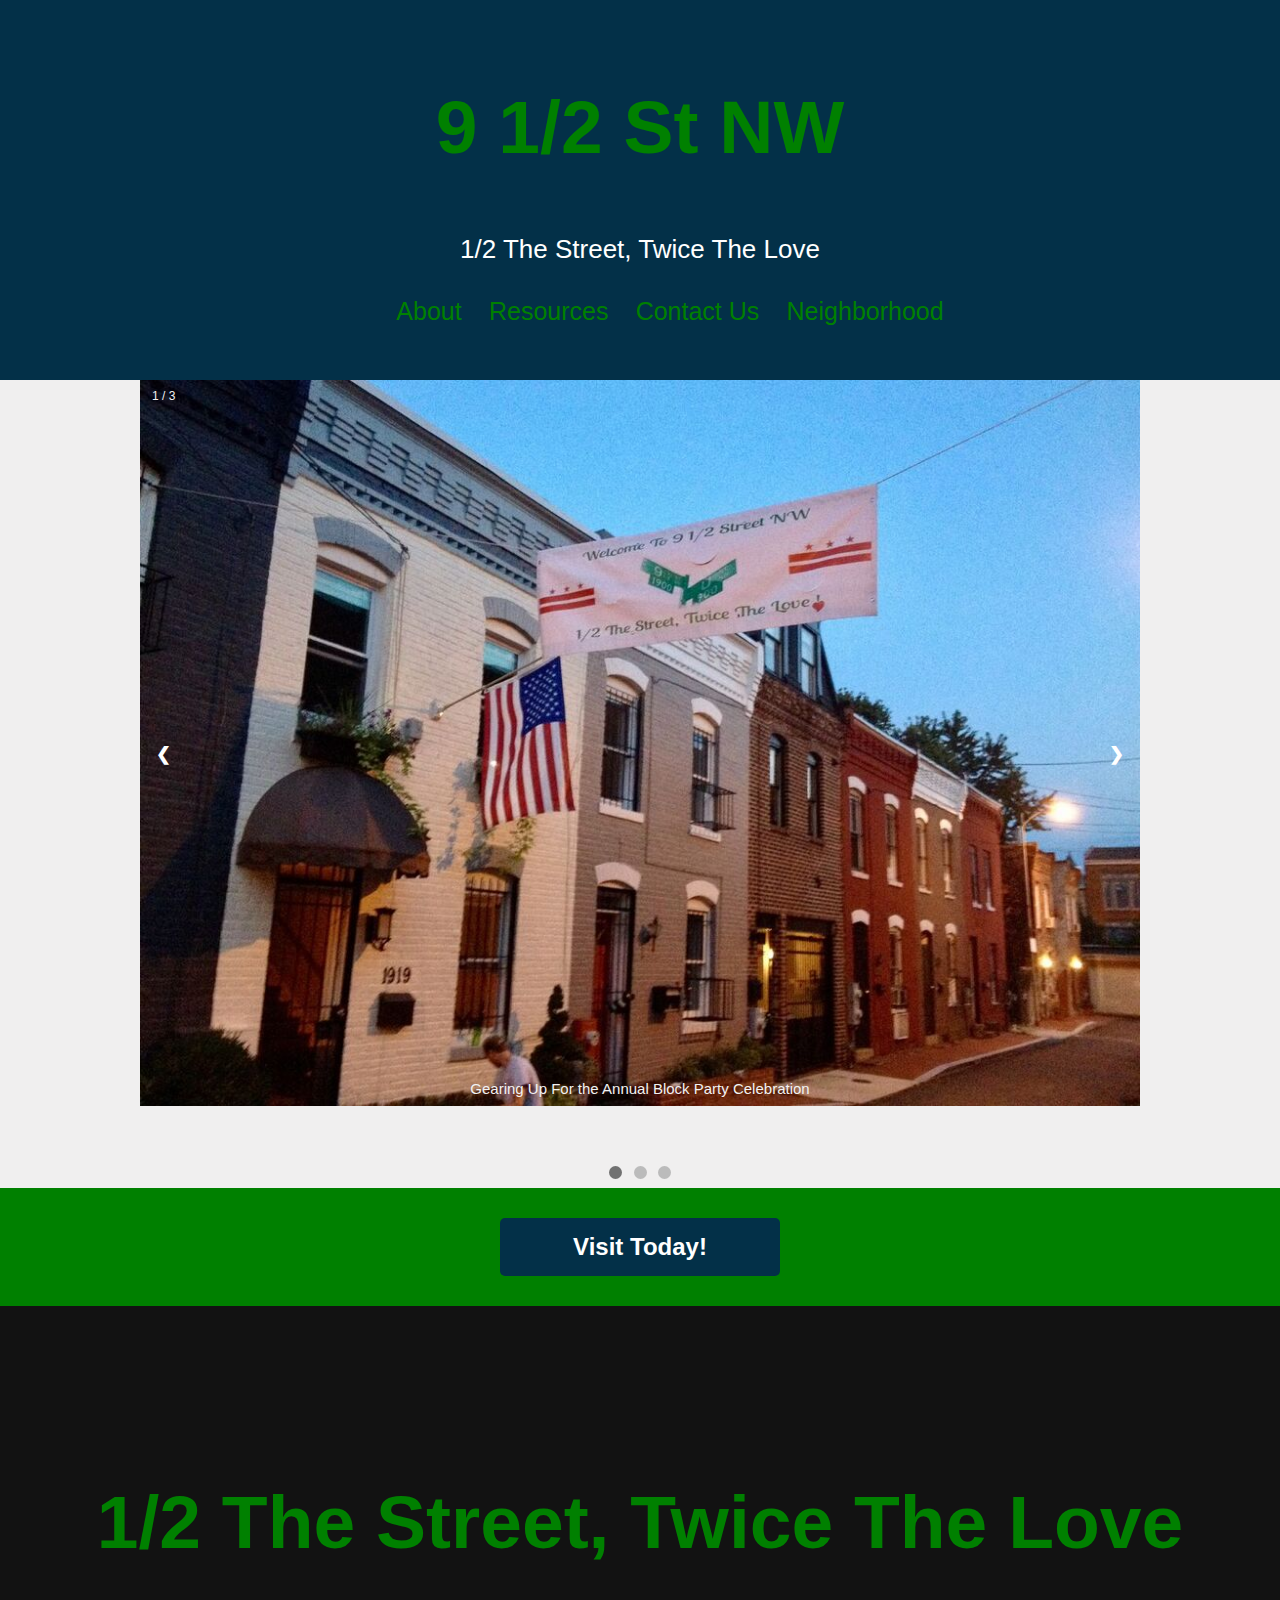
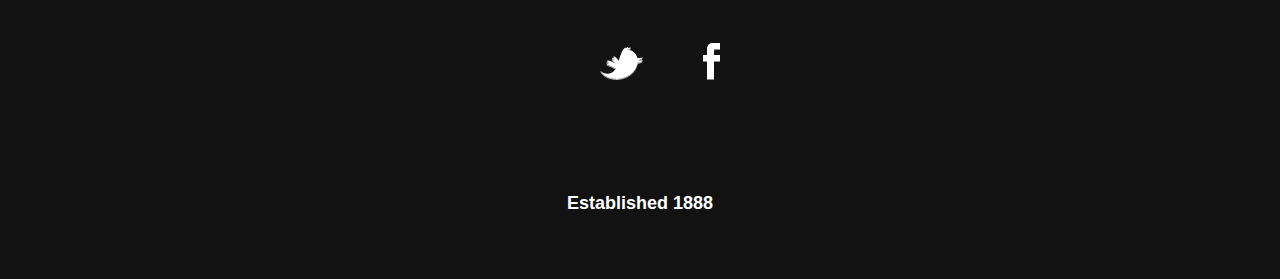
==== index.html @ 322190a6 "changes needed" ====
<!DOCTYPE html>
<html lang="en">
	<head>
    	<meta charset="utf-8">
    	<meta name="description" content="9 1/2 St NW - 1/2 The Street Twice The Love">
    	<meta name="viewport" content="width=device-width, initial-scale=1">
		<title>1/2 The Street Twice The Love</title>
		<link href="https://fonts.googleapis.com/css?family=Open+Sans" rel="stylesheet">
		<link href="https://maxcdn.bootstrapcdn.com/bootstrap/3.3.7/css/bootstrap.min.css">
		<!-- <link href='http://fonts.googleapis.com/css?family=Open+Sans:300italic,300,600,800' rel='stylesheet' type='text/css'> -->
		<link rel="stylesheet" href="css/reset.css">
		<link rel="stylesheet" href="neighborhood/neighborhood.css">
	</head>
	<body>
		<header class="neighborhood-header">
			<div class="container-fluid">
				<h1 class="logo">9 1/2 St NW</h1>
					<p>1/2 The Street, Twice The Love</p>
				<nav> 
					<ul>
						<li><a href="https://www.google.com/">About</a></li>
						<li><a href="https://www.google.com/">Resources</a></li>
						<li><a href="https://www.google.com/">Contact Us</a></li>
						<li><a href="https://www.google.com/">Neighborhood</a></li>
					</ul>
				</nav>
			</div>
		</header>
		<div class="slideshow-container">
			<div class="mySlides fade">
	  			<div class="numbertext">1 / 3</div>
	  				<img src="neighborhood/home.jpg" style="width:100%">
	  				<div class="text">Gearing Up For the Annual Block Party Celebration</div>
				</div>
			<div class="mySlides fade">
	  			<div class="numbertext">2 / 3</div>
	  				<img src="neighborhood/street.jpg" style="width:100%">
	  				<div class="text">Welcome</div>
				</div>
			<div class="mySlides fade">
	  			<div class="numbertext">3 / 3</div>
	  				<img src="neighborhood/rainbow.jpg" style="width:100%">
	  			<div class="text">Beautiful Spring Day on 9 1/2 St</div>
		</div>
			<a class="prev" onclick="plusSlides(-1)">❮</a>
			<a class="next" onclick="plusSlides(1)">❯</a>
			</div>
	<br>
		<div style="text-align:center">
		  <span class="dot" onclick="currentSlide(1)"></span>
		  <span class="dot" onclick="currentSlide(2)"></span>
		  <span class="dot" onclick="currentSlide(3)"></span>
		</div>
		<aside id="bottom-cta">
			<a class="button blue" href="https://www.google.com/maps/place/1919+9+1%2F2+St+NW,+Washington,+DC+20001/@38.9163918,-77.0268932,17z/data=!3m1!4b1!4m5!3m4!1s0x89b7b7e5754b1da7:0xa96dc75c81c1c73!8m2!3d38.9163918!4d-77.0247045">Visit Today!</a>
		</aside>
		<footer class="neighborhood-site-footer">
			<h4 class="logo">1/2 The Street, Twice The Love</h4>

			<ul>
				<li><a href="#"><img src="neighborhood/images/twitter.png" alt="Twitter logo"></a></li>
				<li><a href="#"><img src="neighborhood/images/facebook.png" alt="Facebook logo"></a></li>
			</ul>

			<p class="copyright">Established 1888</p>
		</footer>		
		<script src="https://cdnjs.cloudflare.com/ajax/libs/jquery/3.1.1/jquery.js"></script>	
		<script src="neighborhood/neighborhood.js"></script>
	</body>
</html>
---- neighborhood/neighborhood.css ----
* {
 box-sizing: border-box;
}

.clearfix:after {
  content: ".";
  display: block;
  clear: both;
  visibility: hidden;
  line-height: 0;
  height: 0;
}

body {
  color: #043049;
  font-size: 26px;
  line-height: 1.4;
  color: #606161;
  font-family: 'Open Sans', Helvetica, Arial, sans-serif;
  font-weight: 300;
  background: #f0efef;
}

a {
  text-decoration: none;
}

.image{                         
  background: url("home.jpg") no-repeat center;
  width: 100%;
  background-size: cover; 
}

.container-fluid {
  width: 1100px;
  margin: 0 auto;
  text-align: center;
}

.logo {
  font-size: 75px;
  font-weight: 800;
  color: green;
}

.neighborhood-header {
  background: #033048;
  padding: 25px 0;
  overflow: hidden;
}

.neighborhood .logo {
  color: white;
  float: left;
}

.neighborhood-header nav {
  text-align: center;

}

p{
  color: white;
}

.neighborhood-header nav ul li {
  display: inline-block;
  margin: 0 0 0 20px;
  font-size: 25px;
}

.neighborhood-header nav ul li a {
  color: green;
}

.posts {
  width: 700px;
  display: inline-block;
  margin-right: 20px;
  vertical-align: top;
}
.neighborhood-category-sidebar {
  width: 240px;
  display: inline-block;
  vertical-align: top;
}
.post {
  border-bottom: 1px solid #043049;
  padding-bottom: 40px;
  margin-bottom: 40px;
}

.floater{
  font-size: .5em;
  background-color: gray;
  /*box-shadow: 0 0 5px;*/
  padding: 4%;
  width: 10%;
  /*background: rgba(255,255,255,.8);*/
  float: right;
  
}

.button {
  border-radius: 5px;
  font-weight: 800;
  padding: 12px 0;
  width: 280px;
  font-size: 28px;
  text-align: center;
  display: block;
  margin: 0 auto;
}

.yellow {
  background: green;
  color: #033048;
}

.blue {
  background: #033048;
  color: #fff;
  font-size: 24px;
}

#bottom-cta {
  background: green;
  padding: 30px;
  text-align: center;
}

.neighborhood-site-footer {
  background: #121212;
  padding: 65px 0 45px;
  text-align: center;
}

.neighborhood-site-footer .logo {
  color: green;
  margin-bottom: 68px;
}

.neighborhood-site-footer ul li {
  display: inline-block;
  list-style: none;
  margin: 0 26px 75px;
}

.neighborhood-site-footer p {
  font-size: 18px;
  color: #fff;
  font-weight: 600;
}

.hide {
  display: none;
}


* {box-sizing:border-box}
body {font-family: Verdana,sans-serif;margin:0}
.mySlides {display:none}

/* Slideshow container */
.slideshow-container {
  max-width: 1000px;
  position: relative;
  margin: auto;
}

/* Next & previous buttons */
.prev, .next {
  cursor: pointer;
  position: absolute;
  top: 50%;
  width: auto;
  padding: 16px;
  margin-top: -22px;
  color: white;
  font-weight: bold;
  font-size: 18px;
  transition: 0.6s ease;
  border-radius: 0 3px 3px 0;
}

/* Position the "next button" to the right */
.next {
  right: 0;
  border-radius: 3px 0 0 3px;
}

/* On hover, add a black background color with a little bit see-through */
.prev:hover, .next:hover {
  background-color: rgba(0,0,0,0.8);
}

/* Caption text */
.text {
  color: #f2f2f2;
  font-size: 15px;
  padding: 8px 12px;
  position: absolute;
  bottom: 8px;
  width: 100%;
  text-align: center;
}

/* Number text (1/3 etc) */
.numbertext {
  color: #f2f2f2;
  font-size: 12px;
  padding: 8px 12px;
  position: absolute;
  top: 0;
}

/* The dots/bullets/indicators */
.dot {
  cursor:pointer;
  height: 13px;
  width: 13px;
  margin: 0 2px;
  background-color: #bbb;
  border-radius: 50%;
  display: inline-block;
  transition: background-color 0.6s ease;
}

.active, .dot:hover {
  background-color: #717171;
}

/* Fading animation */
.fade {
  -webkit-animation-name: fade;
  -webkit-animation-duration: 1.5s;
  animation-name: fade;
  animation-duration: 1.5s;
}

@-webkit-keyframes fade {
  from {opacity: .4}
  to {opacity: 1}
}

@keyframes fade {
  from {opacity: .4}
  to {opacity: 1}
}

/* On smaller screens, decrease text size */
@media only screen and (max-width: 300px) {
  .prev, .next,.text {font-size: 11px}
}



/** {
 box-sizing: border-box;
}

.clearfix:after {
  content: ".";
  display: block;
  clear: both;
  visibility: hidden;
  line-height: 0;
  height: 0;
}

body {
  color: #043049;
  font-size: 26px;
  line-height: 1.4;
  color: #606161;
  font-family: 'Open Sans', Helvetica, Arial, sans-serif;
  font-weight: 300;
  background: #f0efef;
}

a {
  text-decoration: none;
}

.image{                         
  background: url("home.jpg") no-repeat center;
  width: 100%;
  background-size: cover; 
}

.container {
  width: 1100px;
  margin: 0 auto;
  text-align: center;
}

.logo {
  font-size: 75px;
  font-weight: 800;
  color: green;
}

.neighborhood-header {
  background: #033048;
  padding: 25px 0;
  overflow: hidden;
}

.neighborhood .logo {
  color: white;
  float: left;
}

.neighborhood-header nav {
  text-align: center;

}

p{
  color: white;
}

.neighborhood-header nav ul li {
  display: inline-block;
  margin: 0 0 0 20px;
  font-size: 25px;
}

.neighborhood-header nav ul li a {
  color: green;
}

.posts {
  width: 700px;
  display: inline-block;
  margin-right: 20px;
  vertical-align: top;
}
.neighborhood-category-sidebar {
  width: 240px;
  display: inline-block;
  vertical-align: top;
}
.post {
  border-bottom: 1px solid #043049;
  padding-bottom: 40px;
  margin-bottom: 40px;
}

.floater{
  font-size: .5em;
  background-color: gray;
  /*box-shadow: 0 0 5px;*/
  padding: 4%;
  width: 10%;
  /*background: rgba(255,255,255,.8);*/
  float: right;
  
}

.button {
  border-radius: 5px;
  font-weight: 800;
  padding: 12px 0;
  width: 280px;
  font-size: 28px;
  text-align: center;
  display: block;
  margin: 0 auto;
}

.yellow {
  background: green;
  color: #033048;
}

.blue {
  background: #033048;
  color: #fff;
  font-size: 24px;
}

#bottom-cta {
  background: green;
  padding: 30px;
  text-align: center;
}

.neighborhood-site-footer {
  background: #121212;
  padding: 65px 0 45px;
  text-align: center;
}

.neighborhood-site-footer .logo {
  color: green;
  margin-bottom: 68px;
}

.neighborhood-site-footer ul li {
  display: inline-block;
  list-style: none;
  margin: 0 26px 75px;
}

.neighborhood-site-footer p {
  font-size: 18px;
  color: #fff;
  font-weight: 600;
}

.hide {
  display: none;
}*/
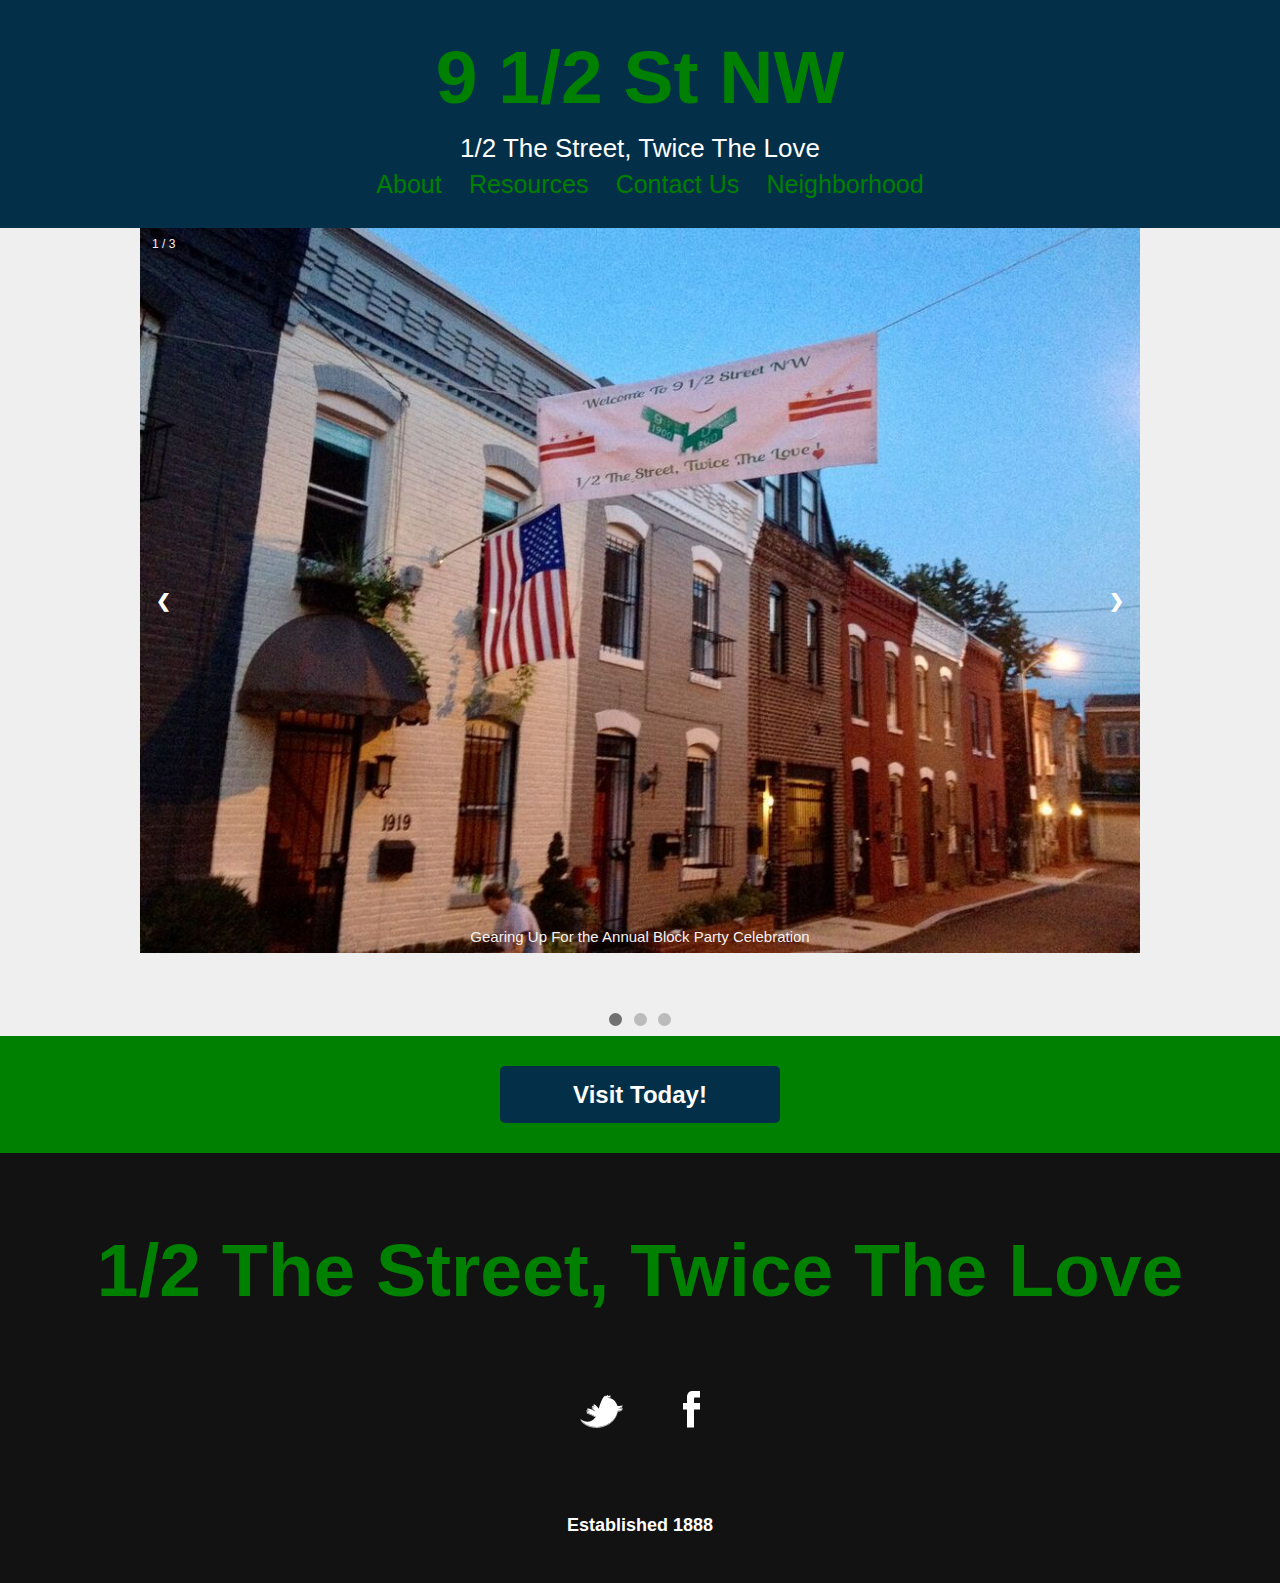
==== commit bdebb6b1: "new additions" ====
--- a/index.html
+++ b/index.html
@@ -4,19 +4,20 @@
     	<meta charset="utf-8">
     	<meta name="description" content="9 1/2 St NW - 1/2 The Street Twice The Love">
     	<meta name="viewport" content="width=device-width, initial-scale=1">
+    	<meta name="viewport" content="width=device-width, initial-scale=1">
 		<title>1/2 The Street Twice The Love</title>
 		<link href="https://fonts.googleapis.com/css?family=Open+Sans" rel="stylesheet">
 		<link href="https://maxcdn.bootstrapcdn.com/bootstrap/3.3.7/css/bootstrap.min.css">
 		<!-- <link href='http://fonts.googleapis.com/css?family=Open+Sans:300italic,300,600,800' rel='stylesheet' type='text/css'> -->
 		<link rel="stylesheet" href="css/reset.css">
-		<link rel="stylesheet" href="neighborhood/neighborhood.css">
+		<link rel="stylesheet" href="neighborhood.css">
 	</head>
 	<body>
 		<header class="neighborhood-header">
 			<div class="container-fluid">
 				<h1 class="logo">9 1/2 St NW</h1>
 					<p>1/2 The Street, Twice The Love</p>
-				<nav> 
+				<nav>
 					<ul>
 						<li><a href="https://www.google.com/">About</a></li>
 						<li><a href="https://www.google.com/">Resources</a></li>
@@ -29,17 +30,17 @@
 		<div class="slideshow-container">
 			<div class="mySlides fade">
 	  			<div class="numbertext">1 / 3</div>
-	  				<img src="neighborhood/home.jpg" style="width:100%">
+	  				<img src="home.jpg" style="width:100%">
 	  				<div class="text">Gearing Up For the Annual Block Party Celebration</div>
 				</div>
 			<div class="mySlides fade">
 	  			<div class="numbertext">2 / 3</div>
-	  				<img src="neighborhood/street.jpg" style="width:100%">
+	  				<img src="street.jpg" style="width:100%">
 	  				<div class="text">Welcome</div>
 				</div>
 			<div class="mySlides fade">
 	  			<div class="numbertext">3 / 3</div>
-	  				<img src="neighborhood/rainbow.jpg" style="width:100%">
+	  				<img src="rainbow.jpg" style="width:100%">
 	  			<div class="text">Beautiful Spring Day on 9 1/2 St</div>
 		</div>
 			<a class="prev" onclick="plusSlides(-1)">❮</a>
@@ -58,14 +59,14 @@
 			<h4 class="logo">1/2 The Street, Twice The Love</h4>
 
 			<ul>
-				<li><a href="#"><img src="neighborhood/images/twitter.png" alt="Twitter logo"></a></li>
-				<li><a href="#"><img src="neighborhood/images/facebook.png" alt="Facebook logo"></a></li>
+				<li><a href="#"><img src="images/twitter.png" alt="Twitter logo"></a></li>
+				<li><a href="#"><img src="images/facebook.png" alt="Facebook logo"></a></li>
 			</ul>
 
 			<p class="copyright">Established 1888</p>
 		</footer>		
 		<script src="https://cdnjs.cloudflare.com/ajax/libs/jquery/3.1.1/jquery.js"></script>	
-		<script src="neighborhood/neighborhood.js"></script>
+		<script src="neighborhood.js"></script>
 	</body>
 </html>
 
--- a/neighborhood.css
+++ b/neighborhood.css
@@ -0,0 +1,416 @@
+* {
+ box-sizing: border-box;
+}
+
+.clearfix:after {
+  content: ".";
+  display: block;
+  clear: both;
+  visibility: hidden;
+  line-height: 0;
+  height: 0;
+}
+
+body {
+  color: #043049;
+  font-size: 26px;
+  line-height: 1.4;
+  color: #606161;
+  font-family: 'Open Sans', Helvetica, Arial, sans-serif;
+  font-weight: 300;
+  background: #f0efef;
+}
+
+a {
+  text-decoration: none;
+}
+
+.image{                         
+  background: url("home.jpg") no-repeat center;
+  width: 100%;
+  background-size: cover; 
+}
+
+.container-fluid {
+ /* width: 1100px;*/
+  margin: 0 auto;
+  text-align: center;
+}
+
+.logo {
+  font-size: 75px;
+  font-weight: 800;
+  color: green;
+}
+
+.neighborhood-header {
+  background: #033048;
+  padding: 25px 0;
+  overflow: hidden;
+}
+
+.neighborhood .logo {
+  color: white;
+  float: left;
+}
+
+.neighborhood-header nav {
+  text-align: center;
+
+}
+
+p{
+  color: white;
+}
+
+.neighborhood-header nav ul li {
+  display: inline-block;
+  margin: 0 0 0 20px;
+  font-size: 25px;
+}
+
+.neighborhood-header nav ul li a {
+  color: green;
+}
+
+.posts {
+  width: 700px;
+  display: inline-block;
+  margin-right: 20px;
+  vertical-align: top;
+}
+.neighborhood-category-sidebar {
+  width: 240px;
+  display: inline-block;
+  vertical-align: top;
+}
+.post {
+  border-bottom: 1px solid #043049;
+  padding-bottom: 40px;
+  margin-bottom: 40px;
+}
+
+.floater{
+  font-size: .5em;
+  background-color: gray;
+  /*box-shadow: 0 0 5px;*/
+  padding: 4%;
+  width: 10%;
+  /*background: rgba(255,255,255,.8);*/
+  float: right;
+  
+}
+
+.button {
+  border-radius: 5px;
+  font-weight: 800;
+  padding: 12px 0;
+  width: 280px;
+  font-size: 28px;
+  text-align: center;
+  display: block;
+  margin: 0 auto;
+}
+
+.yellow {
+  background: green;
+  color: #033048;
+}
+
+.blue {
+  background: #033048;
+  color: #fff;
+  font-size: 24px;
+}
+
+#bottom-cta {
+  background: green;
+  padding: 30px;
+  text-align: center;
+}
+
+.neighborhood-site-footer {
+  background: #121212;
+  padding: 65px 0 45px;
+  text-align: center;
+}
+
+.neighborhood-site-footer .logo {
+  color: green;
+  margin-bottom: 68px;
+}
+
+.neighborhood-site-footer ul li {
+  display: inline-block;
+  list-style: none;
+  margin: 0 26px 75px;
+}
+
+.neighborhood-site-footer p {
+  font-size: 18px;
+  color: #fff;
+  font-weight: 600;
+}
+
+.hide {
+  display: none;
+}
+
+
+* {box-sizing:border-box}
+body {font-family: Verdana,sans-serif;margin:0}
+.mySlides {display:none}
+
+/* Slideshow container */
+.slideshow-container {
+  max-width: 1000px;
+  position: relative;
+  margin: auto;
+}
+
+/* Next & previous buttons */
+.prev, .next {
+  cursor: pointer;
+  position: absolute;
+  top: 50%;
+  width: auto;
+  padding: 16px;
+  margin-top: -22px;
+  color: white;
+  font-weight: bold;
+  font-size: 18px;
+  transition: 0.6s ease;
+  border-radius: 0 3px 3px 0;
+}
+
+/* Position the "next button" to the right */
+.next {
+  right: 0;
+  border-radius: 3px 0 0 3px;
+}
+
+/* On hover, add a black background color with a little bit see-through */
+.prev:hover, .next:hover {
+  background-color: rgba(0,0,0,0.8);
+}
+
+/* Caption text */
+.text {
+  color: #f2f2f2;
+  font-size: 15px;
+  padding: 8px 12px;
+  position: absolute;
+  bottom: 8px;
+  width: 100%;
+  text-align: center;
+}
+
+/* Number text (1/3 etc) */
+.numbertext {
+  color: #f2f2f2;
+  font-size: 12px;
+  padding: 8px 12px;
+  position: absolute;
+  top: 0;
+}
+
+/* The dots/bullets/indicators */
+.dot {
+  cursor:pointer;
+  height: 13px;
+  width: 13px;
+  margin: 0 2px;
+  background-color: #bbb;
+  border-radius: 50%;
+  display: inline-block;
+  transition: background-color 0.6s ease;
+}
+
+.active, .dot:hover {
+  background-color: #717171;
+}
+
+/* Fading animation */
+.fade {
+  -webkit-animation-name: fade;
+  -webkit-animation-duration: 1.5s;
+  animation-name: fade;
+  animation-duration: 1.5s;
+}
+
+@-webkit-keyframes fade {
+  from {opacity: .4}
+  to {opacity: 1}
+}
+
+@keyframes fade {
+  from {opacity: .4}
+  to {opacity: 1}
+}
+
+/* On smaller screens, decrease text size */
+@media only screen and (max-width: 300px) {
+  .prev, .next,.text {font-size: 11px}
+}
+
+
+
+/** {
+ box-sizing: border-box;
+}
+
+.clearfix:after {
+  content: ".";
+  display: block;
+  clear: both;
+  visibility: hidden;
+  line-height: 0;
+  height: 0;
+}
+
+body {
+  color: #043049;
+  font-size: 26px;
+  line-height: 1.4;
+  color: #606161;
+  font-family: 'Open Sans', Helvetica, Arial, sans-serif;
+  font-weight: 300;
+  background: #f0efef;
+}
+
+a {
+  text-decoration: none;
+}
+
+.image{                         
+  background: url("home.jpg") no-repeat center;
+  width: 100%;
+  background-size: cover; 
+}
+
+.container {
+  width: 1100px;
+  margin: 0 auto;
+  text-align: center;
+}
+
+.logo {
+  font-size: 75px;
+  font-weight: 800;
+  color: green;
+}
+
+.neighborhood-header {
+  background: #033048;
+  padding: 25px 0;
+  overflow: hidden;
+}
+
+.neighborhood .logo {
+  color: white;
+  float: left;
+}
+
+.neighborhood-header nav {
+  text-align: center;
+
+}
+
+p{
+  color: white;
+}
+
+.neighborhood-header nav ul li {
+  display: inline-block;
+  margin: 0 0 0 20px;
+  font-size: 25px;
+}
+
+.neighborhood-header nav ul li a {
+  color: green;
+}
+
+.posts {
+  width: 700px;
+  display: inline-block;
+  margin-right: 20px;
+  vertical-align: top;
+}
+.neighborhood-category-sidebar {
+  width: 240px;
+  display: inline-block;
+  vertical-align: top;
+}
+.post {
+  border-bottom: 1px solid #043049;
+  padding-bottom: 40px;
+  margin-bottom: 40px;
+}
+
+.floater{
+  font-size: .5em;
+  background-color: gray;
+  /*box-shadow: 0 0 5px;*/
+  padding: 4%;
+  width: 10%;
+  /*background: rgba(255,255,255,.8);*/
+  float: right;
+  
+}
+
+.button {
+  border-radius: 5px;
+  font-weight: 800;
+  padding: 12px 0;
+  width: 280px;
+  font-size: 28px;
+  text-align: center;
+  display: block;
+  margin: 0 auto;
+}
+
+.yellow {
+  background: green;
+  color: #033048;
+}
+
+.blue {
+  background: #033048;
+  color: #fff;
+  font-size: 24px;
+}
+
+#bottom-cta {
+  background: green;
+  padding: 30px;
+  text-align: center;
+}
+
+.neighborhood-site-footer {
+  background: #121212;
+  padding: 65px 0 45px;
+  text-align: center;
+}
+
+.neighborhood-site-footer .logo {
+  color: green;
+  margin-bottom: 68px;
+}
+
+.neighborhood-site-footer ul li {
+  display: inline-block;
+  list-style: none;
+  margin: 0 26px 75px;
+}
+
+.neighborhood-site-footer p {
+  font-size: 18px;
+  color: #fff;
+  font-weight: 600;
+}
+
+.hide {
+  display: none;
+}*/
+
+
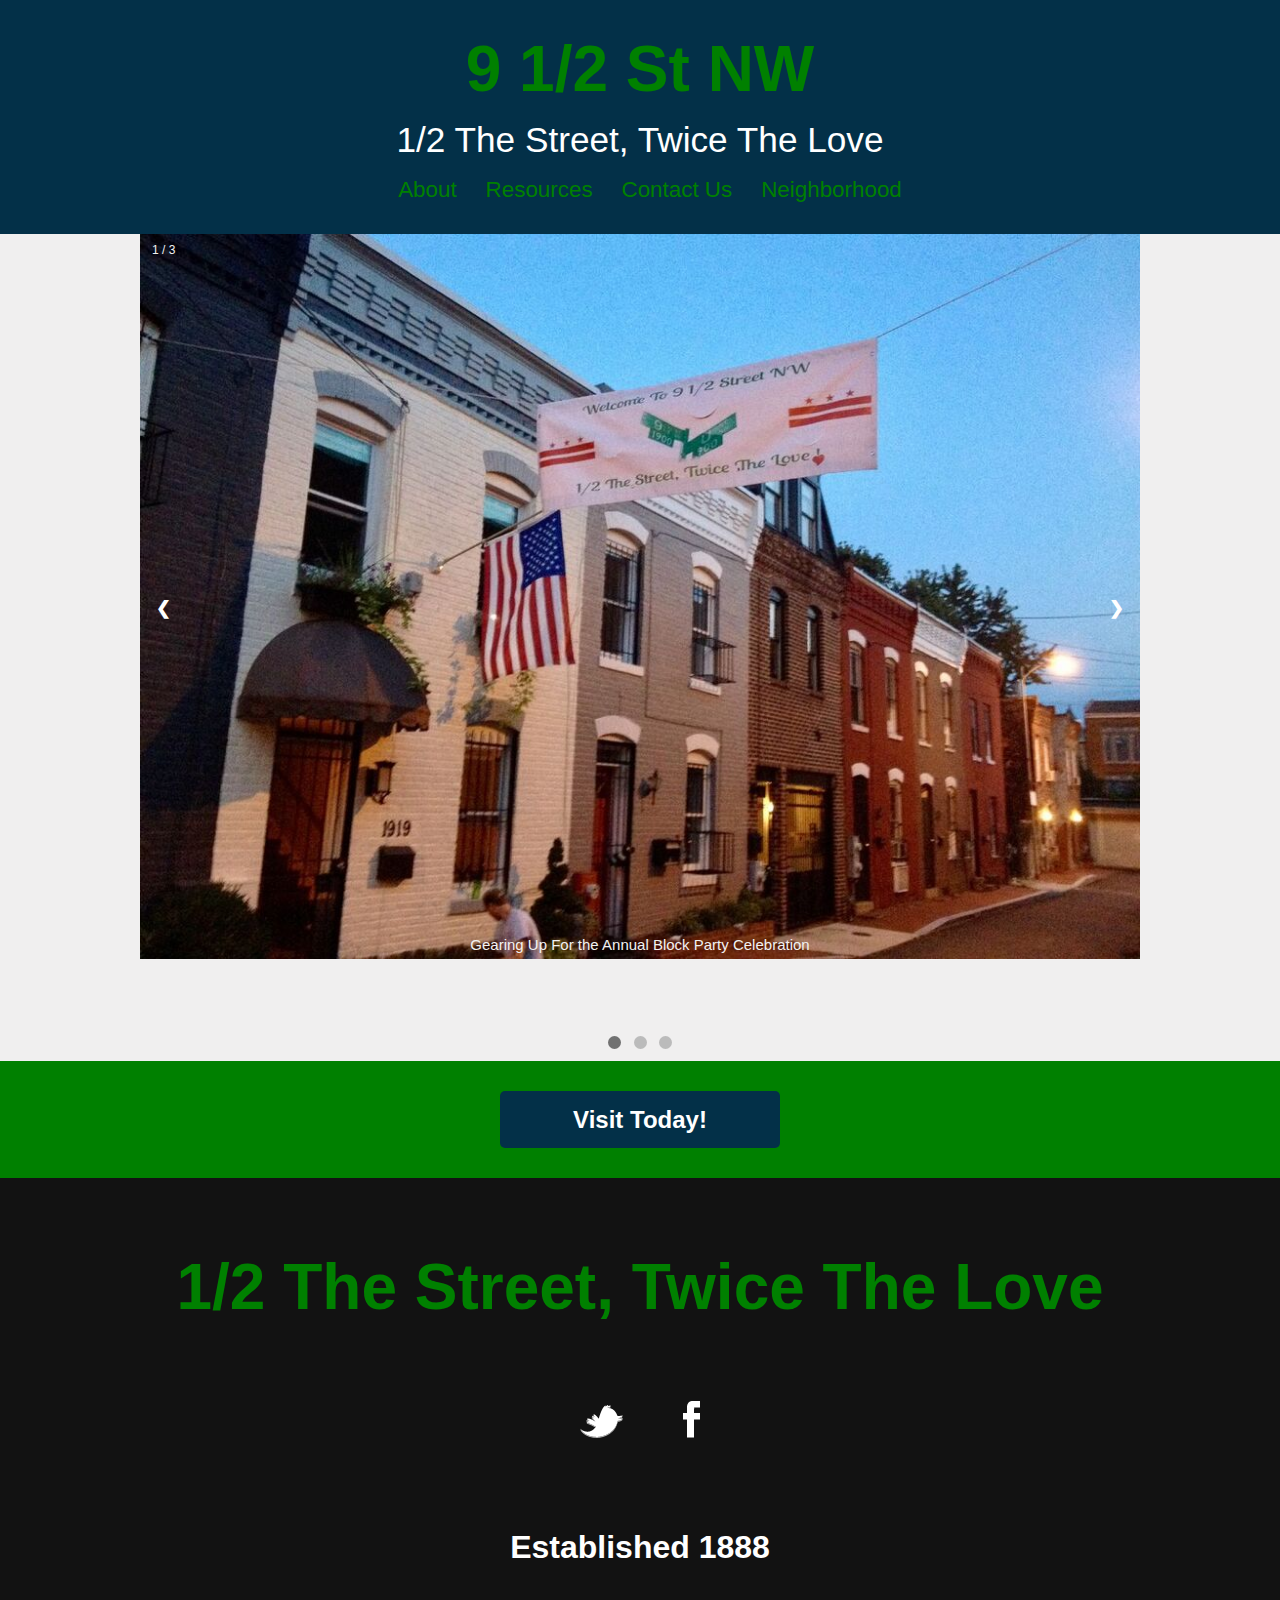
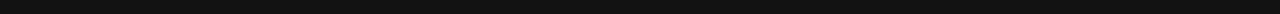
==== commit 05082392: "more changes" ====
--- a/index.html
+++ b/index.html
@@ -20,9 +20,9 @@
 				<nav>
 					<ul>
 						<li><a href="https://www.google.com/">About</a></li>
-						<li><a href="https://www.google.com/">Resources</a></li>
-						<li><a href="https://www.google.com/">Contact Us</a></li>
-						<li><a href="https://www.google.com/">Neighborhood</a></li>
+						<li><a href="https://311.dc.gov/">Resources</a></li>
+						<li><a href="mailto:dpfriar@gmail.com">Contact Us</a></li>
+						<li><a href="http://atlanticplumbingdc.com/wp-content/uploads/2015/07/dcity_map_2015.pdf">Neighborhood</a></li>
 					</ul>
 				</nav>
 			</div>
@@ -59,8 +59,8 @@
 			<h4 class="logo">1/2 The Street, Twice The Love</h4>
 
 			<ul>
-				<li><a href="#"><img src="images/twitter.png" alt="Twitter logo"></a></li>
-				<li><a href="#"><img src="images/facebook.png" alt="Facebook logo"></a></li>
+				<li><a href="https://twitter.com/dcfriar"><img src="images/twitter.png" alt="Twitter logo"></a></li>
+				<li><a href="https://www.facebook.com/dan.friar.9?fref=ts"><img src="images/facebook.png" alt="Facebook logo"></a></li>
 			</ul>
 
 			<p class="copyright">Established 1888</p>
@@ -71,4 +71,3 @@
 </html>
 
 
-
--- a/neighborhood.css
+++ b/neighborhood.css
@@ -13,7 +13,7 @@
 
 body {
   color: #043049;
-  font-size: 26px;
+  font-size: 2em;
   line-height: 1.4;
   color: #606161;
   font-family: 'Open Sans', Helvetica, Arial, sans-serif;
@@ -32,15 +32,14 @@
 }
 
 .container-fluid {
- /* width: 1100px;*/
   margin: 0 auto;
   text-align: center;
 }
 
 .logo {
-  font-size: 75px;
-  font-weight: 800;
-  color: green;
+  font-size: 2em;
+  color: green;
+  font-weight: 900;
 }
 
 .neighborhood-header {
@@ -61,12 +60,13 @@
 
 p{
   color: white;
+  font-size: 1.1em;
 }
 
 .neighborhood-header nav ul li {
   display: inline-block;
   margin: 0 0 0 20px;
-  font-size: 25px;
+  font-size: .7em;
 }
 
 .neighborhood-header nav ul li a {
@@ -93,10 +93,8 @@
 .floater{
   font-size: .5em;
   background-color: gray;
-  /*box-shadow: 0 0 5px;*/
   padding: 4%;
   width: 10%;
-  /*background: rgba(255,255,255,.8);*/
   float: right;
   
 }
@@ -230,133 +228,6 @@
   background-color: #717171;
 }
 
-/* Fading animation */
-.fade {
-  -webkit-animation-name: fade;
-  -webkit-animation-duration: 1.5s;
-  animation-name: fade;
-  animation-duration: 1.5s;
-}
-
-@-webkit-keyframes fade {
-  from {opacity: .4}
-  to {opacity: 1}
-}
-
-@keyframes fade {
-  from {opacity: .4}
-  to {opacity: 1}
-}
-
-/* On smaller screens, decrease text size */
-@media only screen and (max-width: 300px) {
-  .prev, .next,.text {font-size: 11px}
-}
-
-
-
-/** {
- box-sizing: border-box;
-}
-
-.clearfix:after {
-  content: ".";
-  display: block;
-  clear: both;
-  visibility: hidden;
-  line-height: 0;
-  height: 0;
-}
-
-body {
-  color: #043049;
-  font-size: 26px;
-  line-height: 1.4;
-  color: #606161;
-  font-family: 'Open Sans', Helvetica, Arial, sans-serif;
-  font-weight: 300;
-  background: #f0efef;
-}
-
-a {
-  text-decoration: none;
-}
-
-.image{                         
-  background: url("home.jpg") no-repeat center;
-  width: 100%;
-  background-size: cover; 
-}
-
-.container {
-  width: 1100px;
-  margin: 0 auto;
-  text-align: center;
-}
-
-.logo {
-  font-size: 75px;
-  font-weight: 800;
-  color: green;
-}
-
-.neighborhood-header {
-  background: #033048;
-  padding: 25px 0;
-  overflow: hidden;
-}
-
-.neighborhood .logo {
-  color: white;
-  float: left;
-}
-
-.neighborhood-header nav {
-  text-align: center;
-
-}
-
-p{
-  color: white;
-}
-
-.neighborhood-header nav ul li {
-  display: inline-block;
-  margin: 0 0 0 20px;
-  font-size: 25px;
-}
-
-.neighborhood-header nav ul li a {
-  color: green;
-}
-
-.posts {
-  width: 700px;
-  display: inline-block;
-  margin-right: 20px;
-  vertical-align: top;
-}
-.neighborhood-category-sidebar {
-  width: 240px;
-  display: inline-block;
-  vertical-align: top;
-}
-.post {
-  border-bottom: 1px solid #043049;
-  padding-bottom: 40px;
-  margin-bottom: 40px;
-}
-
-.floater{
-  font-size: .5em;
-  background-color: gray;
-  /*box-shadow: 0 0 5px;*/
-  padding: 4%;
-  width: 10%;
-  /*background: rgba(255,255,255,.8);*/
-  float: right;
-  
-}
 
 .button {
   border-radius: 5px;
@@ -404,7 +275,7 @@
 }
 
 .neighborhood-site-footer p {
-  font-size: 18px;
+  font-size: 1em;
   color: #fff;
   font-weight: 600;
 }
@@ -413,4 +284,11 @@
   display: none;
 }*/
 
-
+/*@media only screen and (max-width: 768px) {
+    /* For mobile phones: */
+   /* .logo h1{
+     font-size: 1em;
+    }
+    ul{
+      font-size: .5em;
+    }*/
